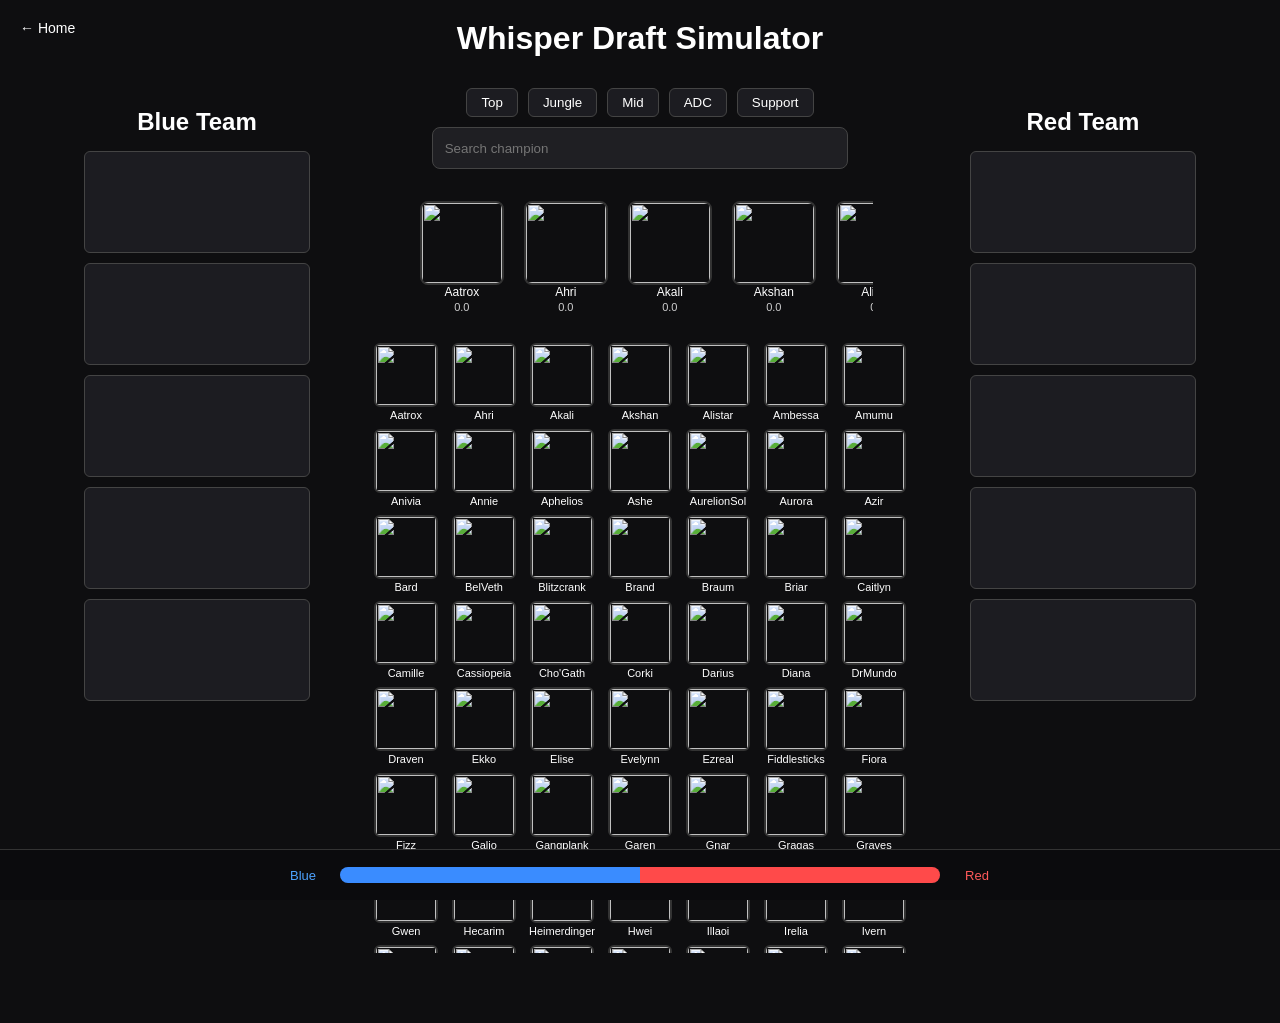
==== loldraft.html @ c011b670 "new file:   champ_features.json 	new file:   champions.js 	new file:   heroes.js 	new file:   heroes" ====
<!DOCTYPE html>
<html>

<head>
<meta charset="UTF-8">
<title>LoL Draft Simulator</title>
<link rel="stylesheet" href="style.css">
</head>



<body>
<a href="index.html" class="back-button">← Home</a>
<h1>Whisper Draft Simulator</h1>



<div class="container">

<div class="team">
<h2>Blue Team</h2>

<div class="slot" id="b1"></div>
<div class="slot" id="b2"></div>
<div class="slot" id="b3"></div>
<div class="slot" id="b4"></div>
<div class="slot" id="b5"></div>

</div>


<div class="champion-area">

<div class="role-filters">

<button class="role-btn" data-role="top">Top</button>
<button class="role-btn" data-role="jungle">Jungle</button>
<button class="role-btn" data-role="mid">Mid</button>
<button class="role-btn" data-role="bottom">ADC</button>
<button class="role-btn" data-role="support">Support</button>

</div>

<input id="search" placeholder="Search champion">

<div class="recommend-bar">
<div id="recommendations"></div>
</div>

<div id="championPool"></div>

</div>


<div class="team">
<h2>Red Team</h2>

<div class="slot" id="r1"></div>
<div class="slot" id="r2"></div>
<div class="slot" id="r3"></div>
<div class="slot" id="r4"></div>
<div class="slot" id="r5"></div>

</div>

</div>

<script src="champions.js"></script>
<script src="script.js"></script>








<div class="draft-eval">

<div class="eval-label blue-label">Blue</div>

<div class="eval-bar">
<div class="blue-win" id="blueWin"></div>
<div class="red-win" id="redWin"></div>
</div>

<div class="eval-label red-label">Red</div>

</div>

</body>
</html>
---- style.css ----
/* -----------------------
GLOBAL
----------------------- */

body{

background:#0e0e10;
color:white;

font-family:Arial, Helvetica, sans-serif;

text-align:center;

margin:0;
padding:0;

}

h1{
margin-top:20px;
}

/* -----------------------
LAYOUT
----------------------- */

.container{

display:flex;
justify-content:space-around;
align-items:flex-start;

padding:20px;

}

/* -----------------------
TEAM PANELS
----------------------- */

.team{
width:20%;
}

.team h2{
margin-bottom:15px;
}

/* -----------------------
TEAM SLOTS
----------------------- */

.slot{

height:100px;
width:90%;

border:1px solid #444;
background:#1c1c21;

margin:10px auto;

border-radius:6px;

position:relative;
overflow:hidden;

}

/* splash image */

.slot img{

position:absolute;
top:0;
left:0;

width:100%;
height:100%;

object-fit:cover;
object-position:center 20%;

z-index:1;

}

/* champion name overlay */

.slot .champ-name {

position:absolute;
bottom:0;

width:100%;

padding:6px 8px;

font-size:13px;
text-align:center;

color:white;

background:rgba(0,0,0,0.55);

text-shadow:0 1px 3px rgba(0,0,0,0.9);

z-index:2;

}

/* -----------------------
CHAMPION AREA
----------------------- */

.champion-area{
width:45%;
}

/* -----------------------
SEARCH BAR
----------------------- */

#search{

width:70%;

padding:8px;

background:#1c1c21;
border:1px solid #444;

border-radius:6px;

color:white;

margin-bottom:12px;

}

/* -----------------------
CHAMPION GRID
----------------------- */

#championPool{

display:flex;
flex-wrap:wrap;

gap:8px;

justify-content:center;

max-height:600px;
overflow-y:auto;

padding:10px;

}

/* -----------------------
CHAMPION CARD
----------------------- */

.champion{

width:70px;

display:flex;
flex-direction:column;
align-items:center;

cursor:pointer;

transition:0.15s;

}

.champion:hover{
transform:scale(1.05);
}

.champion img{

width:60px;
height:60px;

border-radius:6px;
border:2px solid #333;

}

.champion div{

font-size:11px;
margin-top:2px;

}

/* -----------------------
SCROLLBAR
----------------------- */

#championPool::-webkit-scrollbar{
width:8px;
}

#championPool::-webkit-scrollbar-track{
background:#151518;
}

#championPool::-webkit-scrollbar-thumb{
background:#333;
border-radius:6px;
}

#championPool::-webkit-scrollbar-thumb:hover{
background:#444;
}

/* Firefox */

#championPool{
scrollbar-width:thin;
scrollbar-color:#333 #151518;
}

/* -----------------------
RESPONSIVE
----------------------- */

@media (max-width:1000px){

.container{
flex-direction:column;
align-items:center;
}

.team{
width:80%;
margin-bottom:20px;
}

.champion-area{
width:90%;
}

}
/* ------------------------
RECOMMENDATION BAR
------------------------ */

.recommend-bar{

width:100%;
margin:10px 0 10px 0;

display:flex;
flex-direction:column;
align-items:center;

}

/* horizontal scroll row */

#recommendations{

display:flex;
flex-direction:row;

gap:14px;

overflow-x:auto;
overflow-y:hidden;

padding:10px;

width:80%;

}

/* card */

.rec-card{

flex:0 0 auto;

width:80px;

display:flex;
flex-direction:column;
align-items:center;

font-size:12px;

cursor:pointer;

}

/* icon */

.rec-card img{

width:70px;
height:70px;

border-radius:8px;

object-fit:cover;

border:2px solid #178222;

}

.rec-card img:hover{

border-color:gold;

}

/* score */

.rec-score{

font-size:11px;
opacity:0.75;

margin-top:3px;

}

/* scrollbar */

#recommendations::-webkit-scrollbar{
height:6px;
}

#recommendations::-webkit-scrollbar-thumb{
background:#333;
border-radius:6px;
}

/* ------------------------
RECOMMENDATION CARD
------------------------ */

.rec-card{

flex:0 0 auto;

width:90px;

display:flex;
flex-direction:column;
align-items:center;

text-align:center;

font-size:12px;

}

.rec-card img{

width:80px;
height:80px;

border-radius:8px;

object-fit:cover;

border:2px solid #333;

}

.rec-card img:hover{
border-color:#777;
}

.rec-score{

font-size:11px;
opacity:0.8;

margin-top:2px;

}


/* -----------------------
TOP PICK HIGHLIGHT
----------------------- */

.top-pick{

border:2px solid gold !important;

box-shadow:
0 0 6px gold,
0 0 12px rgba(255,215,0,0.6);

transform:scale(1.05);

}


/* ------------------------
ROLE FILTER BUTTONS
------------------------ */

.role-filters{

display:flex;
gap:10px;
margin-bottom:10px;
justify-content:center;


}

.role-btn{

padding:6px 14px;

background:#1c1c21;
border:1px solid #444;
border-radius:6px;

color:white;
cursor:pointer;

transition:0.15s;

}

.role-btn:hover{

border-color:gold;

}

.role-btn.active{

background:#333;
border-color:gold;

}

.container{
display:flex;
justify-content:center;
align-items:flex-start;

gap:40px;

max-width:1400px;
margin:auto;

padding:10px 20px;
}





/* -----------------------
DRAFT EVAL BAR
----------------------- */

.draft-eval{

position:fixed;
bottom:0;
left:0;

width:100%;
height:50px;

background:#0b0b0d;

display:flex;
align-items:center;
justify-content:center;

gap:12px;

border-top:1px solid #333;

z-index:100;

}

/* labels */

.eval-label{
font-size:13px;
width:50px;
text-align:center;
}

.blue-label{
color:#4da3ff;
}

.red-label{
color:#ff5a5a;
}

/* bar container */

.eval-bar{

width:600px;
height:16px;

background:#1c1c21;

border-radius:8px;

overflow:hidden;

display:flex;

}

/* blue side */

.blue-win{

height:100%;
background:#3a8cff;

width:50%;

transition:width .3s;

}

/* red side */

.red-win{

height:100%;
background:#ff4a4a;

width:50%;

transition:width .3s;

}


body{
padding-bottom:60px;
}


.back-button{
position:absolute;
left:20px;
top:20px;

color:white;
text-decoration:none;
font-size:14px;
}


.search-container{
display:flex;
width:100%;
gap:12px;
margin:10px 0;
}

#search{
flex:1;
min-width:0;
height:40px;
padding:0 12px;
border-radius:8px;
border:1px solid #444;
background:#1f1f23;
color:white;
}

#botPick{
flex:0 0 auto;
height:40px;
padding:0 18px;
border-radius:8px;
border:1px solid #444;
background:#2d2d31;
color:white;
cursor:pointer;
}


/* HOMEPAGE */

.home{
background:#0f1117;
color:white;
font-family:Arial, sans-serif;
text-align:center;
margin:0;
}

.home-title{
margin-top:80px;
font-size:42px;
margin-bottom:60px;
}

.home-container{
display:flex;
justify-content:center;
gap:40px;
flex-wrap:wrap;
}

.home-card{
display:block;
width:280px;
padding:30px;
border-radius:12px;
background:#1a1d26;
border:1px solid #2a2e3a;
text-decoration:none;
color:white;
transition:all .2s ease;
}

.home-card:hover{
transform:translateY(-5px);
background:#222633;
border-color:#3a6fd8;
}

.home-card h2{
margin-top:0;
margin-bottom:10px;
}

.home-card p{
opacity:0.8;
margin-bottom:20px;
}

.home-card span{
font-weight:bold;
color:#6fa3ff;
}
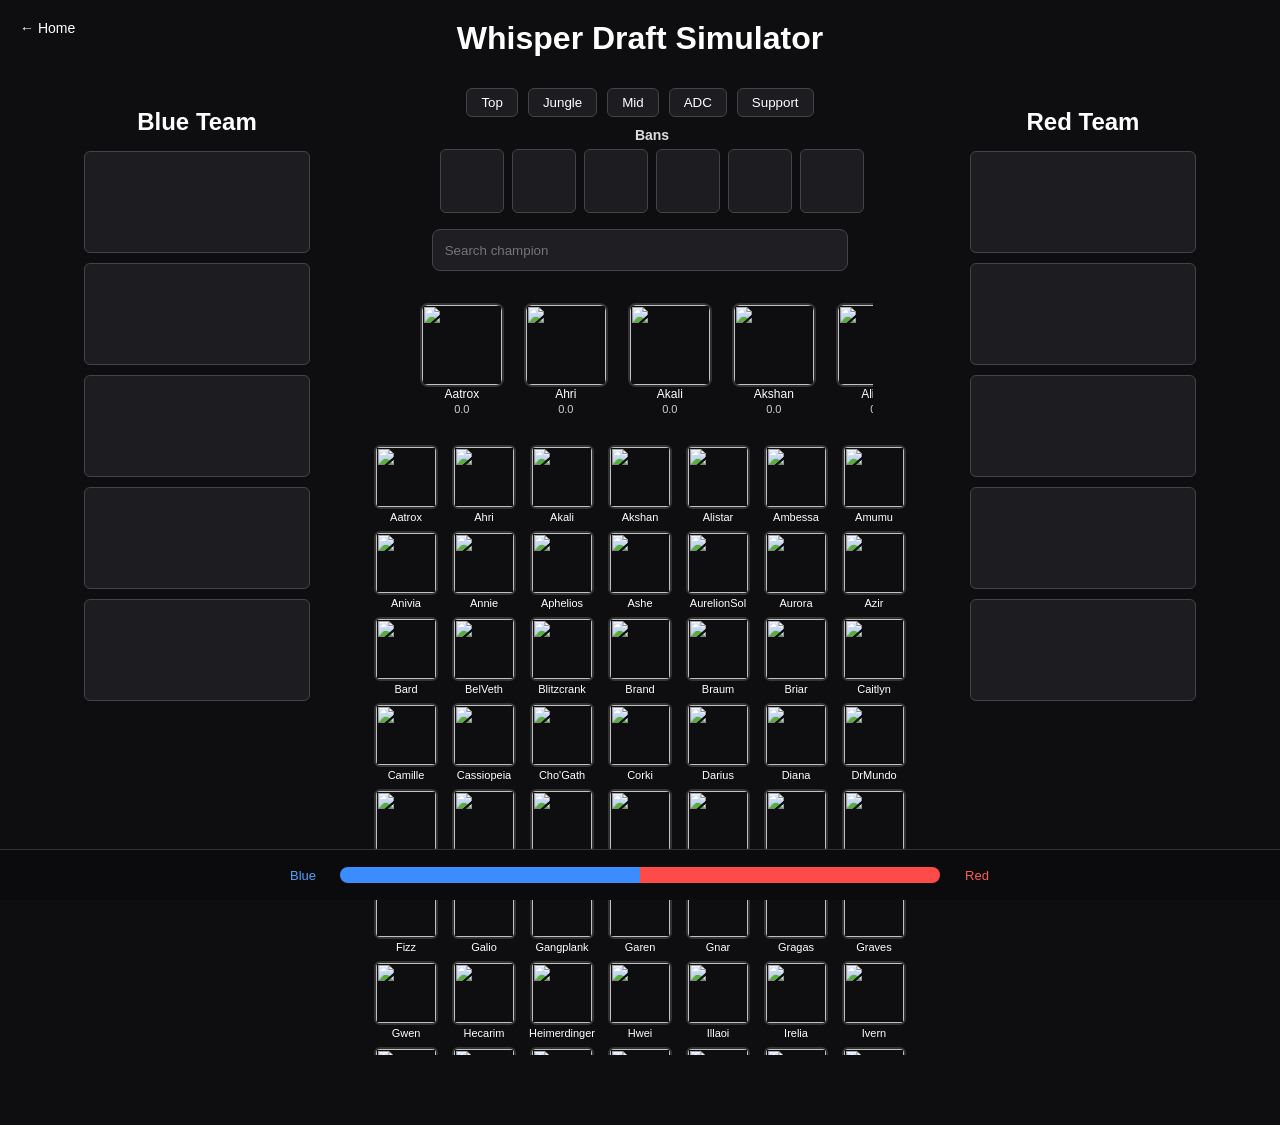
==== commit fcead52f: "Add files via upload" ====
--- a/loldraft.html
+++ b/loldraft.html
@@ -39,6 +39,18 @@
 <button class="role-btn" data-role="bottom">ADC</button>
 <button class="role-btn" data-role="support">Support</button>
 
+</div>
+
+<div class="ban-area">
+  <h3>Bans</h3>
+  <div class="ban-row">
+    <div class="slot ban-slot" id="ban1"></div>
+    <div class="slot ban-slot" id="ban2"></div>
+    <div class="slot ban-slot" id="ban3"></div>
+    <div class="slot ban-slot" id="ban4"></div>
+    <div class="slot ban-slot" id="ban5"></div>
+    <div class="slot ban-slot" id="ban6"></div>
+  </div>
 </div>
 
 <input id="search" placeholder="Search champion">
--- a/style.css
+++ b/style.css
@@ -30,7 +30,7 @@
 justify-content:space-around;
 align-items:flex-start;
 
-padding:20px;
+padding: 20px;
 
 }
 
@@ -118,6 +118,61 @@
 }
 
 /* -----------------------
+BAN AREA
+----------------------- */
+
+.ban-area{
+margin: 8px auto 12px;
+display: flex;
+flex-direction: column;
+align-items: center;
+padding: 0 12px;
+width: 100%;
+max-width: 100%;
+}
+
+.ban-area h3{
+margin: 0 0 6px;
+font-size: 14px;
+color: #ddd;
+}
+
+.ban-row{
+display: flex;
+justify-content: center;
+align-items: center;
+gap: 8px;
+flex-wrap: nowrap;
+overflow-x: auto;
+padding-bottom: 4px;
+}
+
+.ban-slot{
+width: 64px !important;
+height: 64px !important;
+min-width: 64px !important;
+min-height: 64px !important;
+margin: 0;
+border-radius: 6px;
+flex: 0 0 auto;
+display: block;
+box-sizing: border-box;
+position: relative;
+overflow: hidden;
+aspect-ratio: 1 / 1;
+}
+
+.ban-slot img{
+object-fit: cover;
+object-position: center 20%;
+}
+
+.ban-slot .champ-name{
+font-size: 10px;
+padding: 4px 4px;
+}
+
+/* -----------------------
 SEARCH BAR
 ----------------------- */
 
@@ -271,11 +326,14 @@
 gap:14px;
 
 overflow-x:auto;
-overflow-y:hidden;
+overflow-y:visible;
 
 padding:10px;
 
 width:80%;
+
+position:relative;
+z-index:1;
 
 }
 
@@ -349,6 +407,7 @@
 flex:0 0 auto;
 
 width:90px;
+position:relative;
 
 display:flex;
 flex-direction:column;
@@ -384,6 +443,36 @@
 
 margin-top:2px;
 
+}
+
+.score-tooltip{
+position:absolute;
+top:calc(100% + 8px);
+left:50%;
+transform:translateX(-50%) translateY(4px);
+z-index:999;
+background:rgba(15, 15, 18, 0.98);
+border:1px solid #777;
+border-radius:8px;
+padding:8px 10px;
+font-size:11px;
+line-height:1.4;
+min-width:130px;
+box-shadow:0 8px 22px rgba(0,0,0,0.45);
+opacity:0;
+pointer-events:none;
+transition:opacity 0.15s ease, transform 0.15s ease;
+white-space:nowrap;
+}
+
+.rec-card:hover .score-tooltip{
+opacity:1;
+transform:translateX(-50%) translateY(0);
+}
+
+.rec-card:hover .score-tooltip{
+opacity:1;
+transform:translateY(0);
 }
 
 
@@ -650,4 +739,37 @@
 .home-card span{
 font-weight:bold;
 color:#6fa3ff;
-}+}
+
+/* Style the dropdown to visually match .role-btn buttons */
+.map-select {
+  padding: 6px 14px;
+  background: #1c1c21;
+  border: 1px solid #444;
+  border-radius: 6px;
+  color: white;
+  font-size: 14px;
+  cursor: pointer;
+  transition: 0.15s;
+  /* Remove default native styling for better uniformity */
+  appearance: none;
+  -webkit-appearance: none;
+  -moz-appearance: none;
+  /* To add a custom arrow, you can do so if you want */
+  background-image:
+    linear-gradient(45deg, transparent 50%, white 50%),
+    linear-gradient(135deg, white 50%, transparent 50%);
+  background-position:
+    calc(100% - 20px) calc(1em + 2px),
+    calc(100% - 15px) calc(1em + 2px);
+  background-size: 5px 5px;
+  background-repeat: no-repeat;
+}
+
+/* Hover and focus states like role buttons */
+.map-select:hover, 
+.map-select:focus {
+  border-color: gold;
+  outline: none;
+}
+
